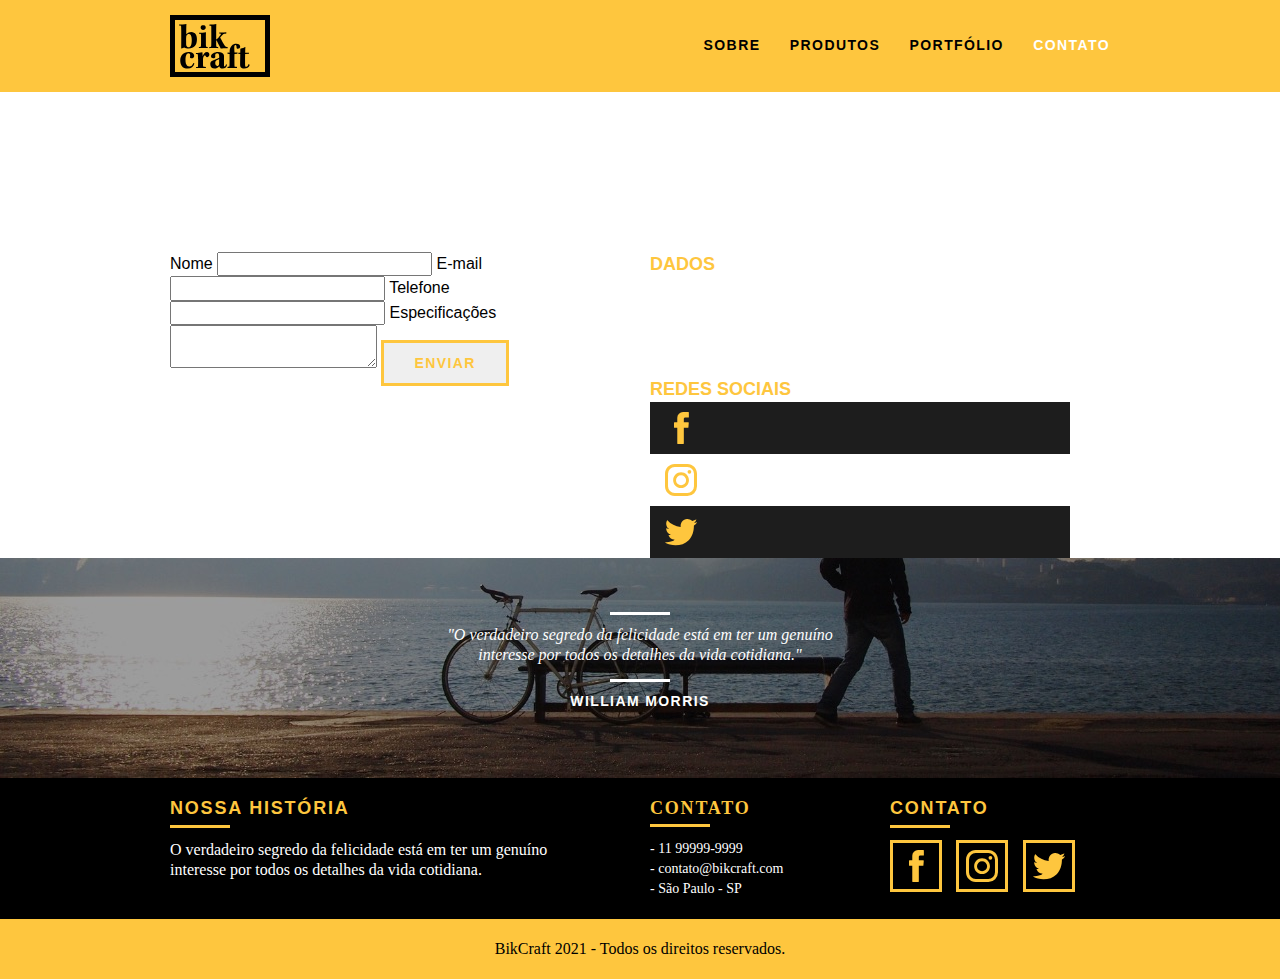
==== contato.html @ 9b2e698c "contato page" ====
<!DOCTYPE html>
<html lang="pt-br">
    <head>
        <meta charset="UTF-8">
        <meta http-equiv="X-UA-Compatible" content="IE=edge">
        <meta name="viewport" content="width=device-width, initial-scale=1.0">
        <link rel="stylesheet" href="css/style.css">
        <link rel="stylesheet" href="css/grid.css">
        <link rel="stylesheet" href="css/normalize.css">
        <link rel="stylesheet" href="css/reset.css">
        <link rel="stylesheet" href="css/produtos.css">
        <link rel="stylesheet" href="css/contato.css">
        <title>BikCraft - Contato</title>
    </head>

    <body>
        <header class="header">
            <div class="container">
                <a href="Index.html" class="grid-4">
                    <img src="img/bikcraft.svg" alt="BikCraft">
                </a>
                <nav class="grid-12 header_menu">
                    <ul>
                        <li><a href="sobre.html">Sobre</a></li>
                        <li><a href="produtos.html">Produtos</a></li>
                        <li><a href="portfolio.html">Portfólio</a></li>
                        <li><a href="contato.html" class="menu_ativo">Contato</a></li>
                    </ul>
                </nav>
            </div>
        </header>

        <section class="introducao-interna interna_contato">
            <div class="container">
                <h1>Contato</h1>
                <p>Tire suas dúvidas com a gente</p>        
            </div>
        </section>

        <section class="contato container">
                <form id="form_orcamento" class="contato_form grid-8">
                    <label for="nome">Nome</label>
                    <input type="text" id="nome">

                    <label for="email">E-mail</label>
                    <input type="text" id="email">

                    <label for="telefone">Telefone</label>
                    <input type="telefone" id="telefone">

                    <label for="espec">Especificações</label>
                    <textarea id="spec"></textarea>
                    <button type="submit" class="btn">Enviar</button>
                </form>

                <div class="orcamento_dados grid-8">
                    <h3>Dados</h3>
                    <span>+55 11 9999-9999</span>
                    <span class="dados_email">orcamento@bikcraft.com</span>
                    <h3>Redes Sociais</h3>
                    <ul>
                        <li><a href="http://facebook.com" target="_blank"><img src="img/redes-sociais/facebook.svg" alt=""></a></li>
                        <li><a href="http://instagram.com" target="_blank"><img src="img/redes-sociais/instagram.svg" alt=""></a></li>
                        <li><a href="http://twitter.com" target="_blank"><img src="img/redes-sociais/twitter.svg" alt=""></a></li>
                    </ul>
                </div>
        </section>

        <section class="quebra">
            <blockquote class="quote-externo container">
                <p>"O verdadeiro segredo da felicidade está em ter um genuíno interesse por todos os detalhes da vida cotidiana."</p>
                <cite>WILLIAM MORRIS</cite>
            </blockquote>   
        </section>

        <footer>
            <div class="footer">
                <div class="container">
                    <div class="grid-8 footer_historia">
                        <h3><div class="grid-11">
                        </div>Nossa História</h3>
                        <p>O verdadeiro segredo da felicidade está em ter um genuíno interesse por todos os detalhes da vida cotidiana.</p>
                    </div>

                    <div class="grid-4 footer_contato">
                        <h3>Contato</h3>
                        <ul>
                            <li>- 11 99999-9999</li>
                            <li>- contato@bikcraft.com</li>
                            <li>- São Paulo - SP</li>
                        </ul>
                    </div>

                    <div class="grid-4 footer_redes">
                        <h3>Contato</h3>
                        <ul>
                            <li><a href="http://facebook.com" target="_blank"><img src="img/redes-sociais/facebook.svg" alt=""></a></li>
                            <li><a href="http://instagram.com" target="_blank"><img src="img/redes-sociais/instagram.svg" alt=""></a></li>
                            <li><a href="http://twitter.com" target="_blank"><img src="img/redes-sociais/twitter.svg" alt=""></a></li>
                        </ul>
                    </div>
                </div>
            </div>

            <div class="copy">
                <div class="container">
                    <p class="grid-16">BikCraft 2021 - Todos os direitos reservados.</p>
                </div>
            </div>
        </footer>
    </body>
</html>
---- css/style.css ----
/* estilos gerais */

body{
    font-family: Arial, Helvetica, sans-serif;
}

p{
    font-family: Georgia, 'Times New Roman', serif;
    font-size: 14px;
    line-height: 20px;
}

img{
    display: block;
}

.btn{
    border: 3px solid #fec63e;
    padding: 10px 30px;
    color: #fec63e;
    font-size: 14px;
    line-height: 20px;
    text-transform: uppercase;
    font-weight: bold;
    letter-spacing: .1em;
    transition: .2s;
}

.btn:hover{
    color: #fff;
    border-color: #fff;
}

.btn.btn-preto:hover{
    color: #000;
    border-color: #000;
}

/* header */
.header{
    position: fixed;
    top: 0;
    width: 100%;
    background: #fec63e;
    padding: 15px 0;
    z-index: 10;
}

.header_menu{
    text-align: right;
}

.header_menu ul li{
    display: inline-block;
    margin-left: 25px;
    margin-top: 20px;
}

.header_menu ul li a{
    color: #000;
    font-weight: bold;
    text-transform: uppercase;
    letter-spacing: .1em;
    font-size: 14px;
    line-height: 20px;
    padding: 10px 0;
    transition: .2s;
}

.header_menu ul li a:hover{
    color: #fff;
}

.header_menu ul li a.menu_ativo{
    color: #fff;
}

.subtitulo{
    font-size: 24px;
    line-height: 30px;
    font-weight: bold;
    letter-spacing: .1em;
    color: #000;
    text-transform: uppercase;
    text-align: center;
    margin-bottom: 40px;
}

.subtitulo:after{
    content: "";
    display: block;
    width: 60px;
    height: 3px;
    background: #000;
    margin: 8px auto;
}

.subtitulo-interno{
    font-size: 24px;
    line-height: 30px;
    font-weight: bold;
    letter-spacing: .1em;
    color: #000;
    text-transform: uppercase;
    margin-bottom: 20px;
}

.subtitulo-interno:after{
    content: "";
    display: block;
    width: 60px;
    height: 3px;
    background: #000;
    margin: 8px 0;
}

/* Introdução Interna*/
.introducao-interna{
    width: 100%;
    margin-top: 92px;
    height: 160px;
    text-align: center;
    color: #fff;
    padding-top: 30px;
}

.introducao-interna h1{
    font-size: 36px;
    font-weight: bold;
    text-transform: bold;
}

.introducao-interna h1:after{
    content: "";
    display: block;
    width: 60px;
    height: 3px;
    background: #fff;
    margin: 6px auto 10px auto;
}

/* Introdução */
.introducao{
    width: 100%;
    height: 380px;
    background-image: url(../img/bg.jpg);
    background-size: cover;
    margin-top: 92px;
    text-align: center;
    padding-top: 100px;
}

.introducao h1{
    font-size: 48px;
    color: #fff;
    font-weight: bold;
    text-transform: bold;
}

.quote-externo{
    max-width: 360px;
    margin: 0 auto;
    margin-bottom: 40px;
    color: white;
}

.quote-externo p{
    font-style: italic;
}

.quote-externo p::before, .quote-externo p::after{
    content: "";
    display: block;
    width: 60px;
    height: 3px;
    background: #fff;
    margin: 14px auto 10px auto;
}

.quote-externo cite{
    font-style: normal;
    font-weight: bold;
    font-size: 14px;
    letter-spacing: .1em;
}

/* Produtos */

.produtos{
    padding: 60px 0px;
    text-align: center;
}

.produtos_lista li{
    background-color: #fec63e;

}

.produtos_lista li h3{
    font-weight: bold;
    font-size: 18px;
    line-height: 25px;
    text-transform: uppercase;
    letter-spacing: .1em;
    margin-top: 20px;
}

.produtos_lista li h3:after{
    content: "";
    display: block;
    width: 60px;
    height: 3px;
    background: #000;
    margin: 2px auto;
}

.produtos_lista li p{
    padding: 10px 20px 20px 20px;
}

.produtos_icone{
    background: #000;
    padding: 20px;
}

.call{
    text-align: center;
    padding-top: 40px;
    clear: both;
}

.call p{
    margin-bottom: 20px;
}


/* Portfolio */

.portfolio{
    width: 100%;
    background: #000;
    padding: 40px 0;
}

.portfolio .subtitulo{
    color: #fec63e;
}

.portfolio .subtitulo:after{
    background: #fec63e;
}

.portfolio_lista li:last-child{
    margin-top: 20px;
}

.portfolio .call p{
    color: #fff;
}

.qualidade{
    padding: 60px 0;
}

.qualidade img{
    margin: 0 auto;
}

.qualidade::after{
    content: "";
    width: 634px;
    height: 83px;
    display: block;
    background: url("../img/linhas.svg") no-repeat center;
    position: absolute;
    top: 209px;
    right: 162px;
    z-index: -1;
}

.qualidade_lista{
    padding-top: 20px;
    overflow: auto; /* clear-fix */
}

.qualidade_lista li{
    text-align: center;
    padding: 0 40px;
}

.qualidade_lista li h3{
    font-weight: bold;
    font-size: 18px;
    line-height: 25px;
    text-transform: uppercase;
    letter-spacing: .1em;
    margin-top: 20px;
}

.qualidade_lista li h3:after{
    content: "";
    display: block;
    width: 60px;
    height: 3px;
    background: #000;
    margin: 6px auto;
}

/* quebra */

.quebra{
    width: 100%;
    height: 220px;
    background: url("../img/bg-footer.jpg");
    background-size: cover;
    text-align: center;
    padding-top: 40px;
}

.quebra .quote-externo{
    max-width: 400px;
}

.footer{
    width: 100%;
    background-color: #000;
    color: #fff;
    padding: 20px 0;
}

.footer h3{
    font-size: 18px;
    font-height: 25px;
    color: #fec63e;
    text-transform: uppercase;
    letter-spacing: .1em;
    font-weight: bold;
}

.footer h3:after{
    content: "";
    display: block;
    width: 60px;
    height: 3px;
    background: #fec63e;
    margin: 6px 0 12px 0;
}

.footer_historia{
    padding-right: 40px;
}


.footer_contato{
    font-size: 14px;
    line-height: 20px;
    font-family: Georgia, "Times New Roman", Times, serif;
}

.footer_redes ul li{
    display: inline-block;
    margin-right: 10px;
}

.footer_redes ul li a{
    border: 3px solid #fec63e;
    display: block;
    padding: 7px;
    transition: .2s;
}

.footer_redes ul li a:hover{
    border-color: #fff;
}

.copy{
    width: 100%;
    background: #fec63e;
    padding: 20px 0;
    text-align: center;
}
---- css/grid.css ----
*, *:before, *:after {
  -webkit-box-sizing: border-box; 
  -moz-box-sizing: border-box; 
  box-sizing: border-box;
}

.container {
	width: 960px;
	margin: 0 auto;
	position: relative;
}

.container:after, .container:before {
	content: " ";
	display: table;
}

.container:after {
	clear: both;
}

.grid-1, .grid-2, .grid-3, .grid-4, .grid-5, .grid-6, .grid-7, .grid-8, .grid-9, .grid-10, .grid-11, .grid-12, .grid-13, .grid-14, .grid-15, .grid-16, .grid-1-3 {
	float: left;
	margin-left: 10px;
	margin-right: 10px;
}

.grid-1 	{width: 40px;}
.grid-2 	{width: 100px;}
.grid-3 	{width: 160px;}
.grid-4 	{width: 220px;}
.grid-5 	{width: 280px;}
.grid-6 	{width: 340px;}
.grid-7 	{width: 400px;}
.grid-8 	{width: 460px;}
.grid-9 	{width: 520px;}
.grid-10 	{width: 580px;}
.grid-11 	{width: 640px;}
.grid-12 	{width: 700px;}
.grid-13 	{width: 760px;}
.grid-14 	{width: 820px;}
.grid-15 	{width: 880px;}
.grid-16 	{width: 940px;}
.grid-1-3	{width: 300px;}
---- css/produtos.css ----
.interna_produtos{
    background: url("../img/bg-produtos.jpg") no-repeat center;
    background-size: cover;
}

.produto_item{
    padding-top: 60px;
}

.produto_item h2{
    font-size: 36px;
    font-weight: bold;
    text-transform: uppercase;
    letter-spacing: .1em;
    position: relative;
    top: -180px;
    text-align: center;
    color: #fff;
    margin-bottom: -56px;
}

.produto_item h2:after, .produto_item h2:before{
    content: "";
    display: block;
    width: 60px;
    height: 3px;
    background: #fff;
    margin: 6px auto 8px auto;
}


.produto_icone{
    background: #000;
    padding: 70px 0;
}

.produto_icone img{
    margin: 0 auto;
}

.produto_info{
    background: #000;
}

.produto_info p{
    color: #fff;
    font-size: 18px;
    line-height: 25px;
    height: 180px;
    padding: 30px 40px;
}

.produto_info ul li{
    background: #fec63e;
    text-transform: uppercase;
    text-size: 18px;
    line-height: 20px;
    font-weight: bold;
    float: left;
    width: 229px;
    height: 49px;
    text-align: center;
    padding-top: 16px;
}

.produto_info ul li:nth-child(1), .produto_info ul li:nth-child(2){
    margin-bottom: 2px;
}

.produto_info ul li:nth-child(even){
    margin-left: 2px;
}

/* form */
.orcamento{
    background-color: #000;
    width: 100%;
    margin-top: 60px;
    padding: 40px 0;
}

.orcamento h2{
    color: #fec63e;
}

.form{
    padding-right: 60px;
}

.form label{
    display: block;
    color: #fff;
    font-family: Georgia, 'Times New Roman', serif;
    font-size: 18px;
    line-height: 25px;
    margin-bottom: 4px;
}

.form input{
    display: block;
    width: 100%;
    border: 4px solid #fec63e;
    background: none;
    color: #fff;
    padding: 7px 10px;
    margin-bottom: 10px;
    outline: none;
    font-size: 14px;
    font-family: Georgia, 'Times New Roman', serif;
}

.form textarea{
    display: block;
    width: 100%;
    resize: none;
    height: 120px;
    border: 4px solid #fec63e;
    background: none;
    color: #fff;
    padding: 7px 10px;
    margin-bottom: 20px;
    outline: none;
    font-size: 14px;
    font-family: Georgia, 'Times New Roman', serif;
}

.form button {
    background: none;
    padding: 7px 40px;
}

.orcamento_dados {
    color: #fff;
}

.orcamento_dados h3 {
    font-size: 18px;
    line-height: 25px;
    text-transform: uppercase;
    color: #fec63e;
    font-weight: bold;
}

.orcamento_dados span {
    display: block;
    font-size: 18px;
    line-height: 30px;
    font-family: Georgia, 'Times New Roman', serif;
}

.dados_email {
    margin-bottom: 40px;
}

.orcamento_dados ul {
    padding-right: 40px;
}

.orcamento_dados ul li {
    font-family: Georgia, 'Times New Roman', serif;
    font-size: 14px;
    padding: 10px 15px;
}

.orcamento_dados ul li:nth-child(odd) {
    background: #1d1d1d;
}

.orcamento_dados p {
    margin: 8px 0;
}
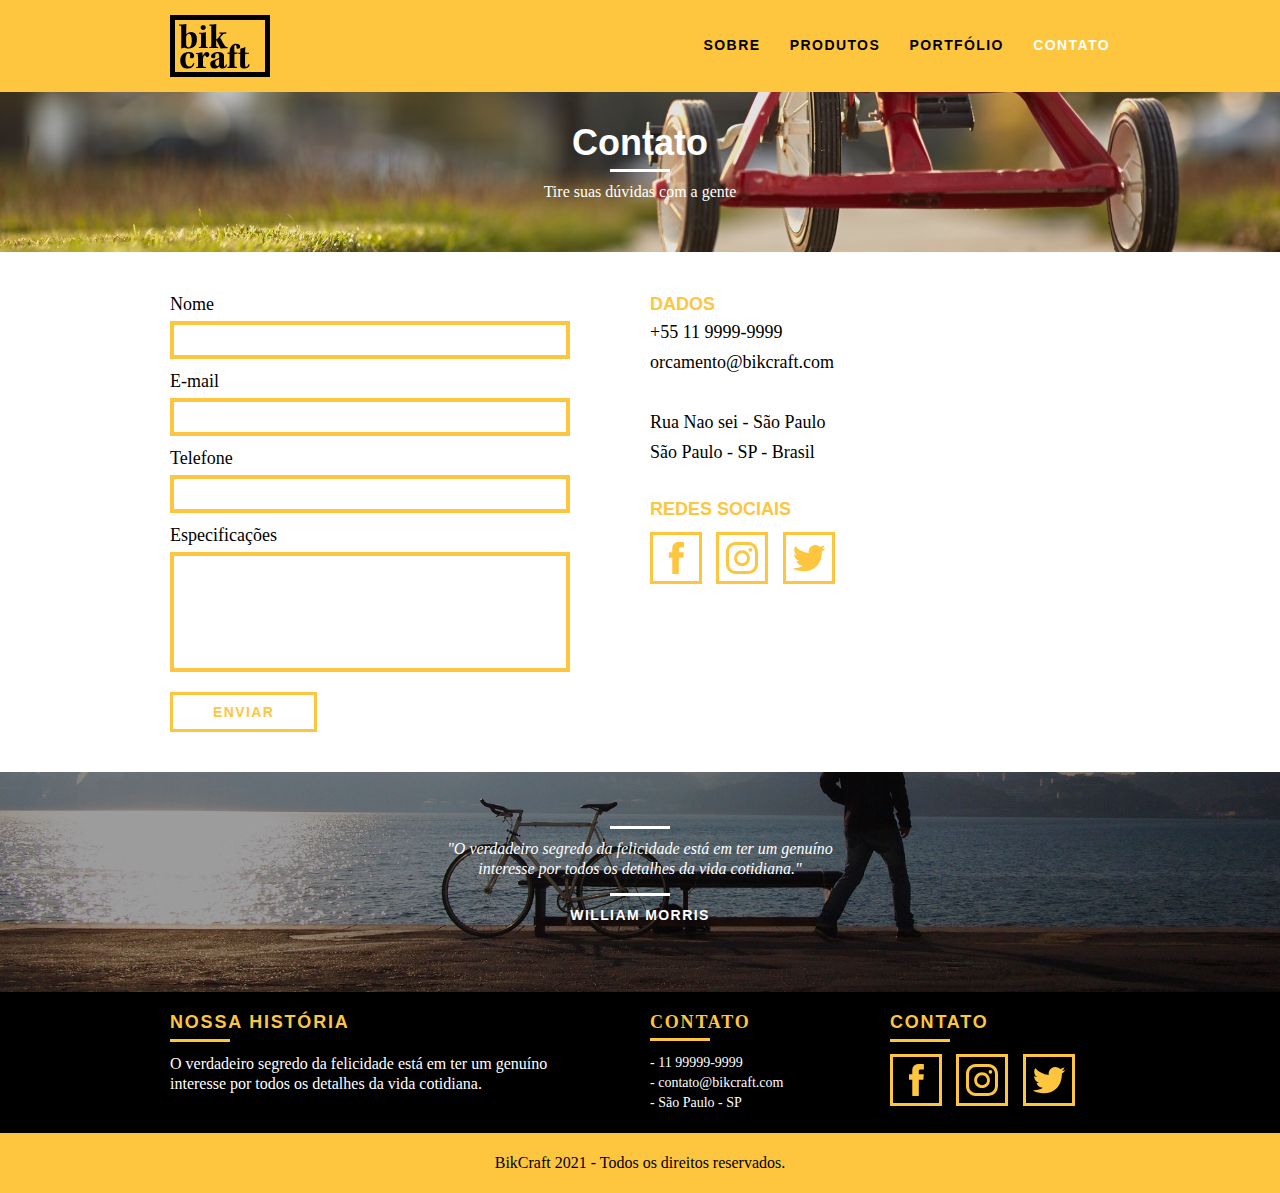
==== commit 7ba69ac5: "contato page" ====
--- a/contato.html
+++ b/contato.html
@@ -53,10 +53,12 @@
                     <button type="submit" class="btn">Enviar</button>
                 </form>
 
-                <div class="orcamento_dados grid-8">
+                <div class="contato_dados grid-8">
                     <h3>Dados</h3>
                     <span>+55 11 9999-9999</span>
                     <span class="dados_email">orcamento@bikcraft.com</span>
+                    <span>Rua Nao sei - São Paulo</span>
+                    <span>São Paulo - SP - Brasil</span>
                     <h3>Redes Sociais</h3>
                     <ul>
                         <li><a href="http://facebook.com" target="_blank"><img src="img/redes-sociais/facebook.svg" alt=""></a></li>
--- a/css/contato.css
+++ b/css/contato.css
@@ -0,0 +1,99 @@
+.interna_contato {
+    background: url("../img/bg-contato.jpg") no-repeat center;
+    background-size: cover;
+}
+
+/* form */
+.contato {
+    padding: 40px 0;
+}
+
+.contato_form {
+    padding-right: 60px;
+}
+
+.contato_form label {
+    display: block;
+    font-family: Georgia, 'Times New Roman', serif;
+    font-size: 18px;
+    line-height: 25px;
+    margin-bottom: 4px;
+}
+
+.contato_form input {
+    display: block;
+    width: 100%;
+    border: 4px solid #fec63e;
+    background: none;
+    padding: 7px 10px;
+    margin-bottom: 10px;
+    outline: none;
+    font-size: 14px;
+    font-family: Georgia, 'Times New Roman', serif;
+}
+
+.contato_form textarea {
+    display: block;
+    width: 100%;
+    resize: none;
+    height: 120px;
+    border: 4px solid #fec63e;
+    background: none;
+    padding: 7px 10px;
+    margin-bottom: 20px;
+    outline: none;
+    font-size: 14px;
+    font-family: Georgia, 'Times New Roman', serif;
+}
+
+.contato_form button {
+    background: none;
+    padding: 7px 40px;
+}
+
+.contato_dados h3 {
+    font-size: 18px;
+    line-height: 25px;
+    text-transform: uppercase;
+    color: #fec63e;
+    font-weight: bold;
+}
+
+.contato_dados span {
+    display: block;
+    font-size: 18px;
+    line-height: 30px;
+    font-family: Georgia, 'Times New Roman', serif;
+}
+
+.contato_dados span:nth-of-type(even) {
+    margin-bottom: 30px;
+}
+
+.contato_dados ul{
+    margin-top: 10px;
+}
+
+.contato_dados ul li{
+    display: inline-block;
+    margin-right: 10px;
+}
+
+.contato_dados ul li a{
+    border: 3px solid #fec63e;
+    display: block;
+    padding: 7px;
+    transition: .2s;
+}
+
+.contato_dados ul li a:hover{
+    border-color: #000;
+}
+
+
+
+
+
+
+
+
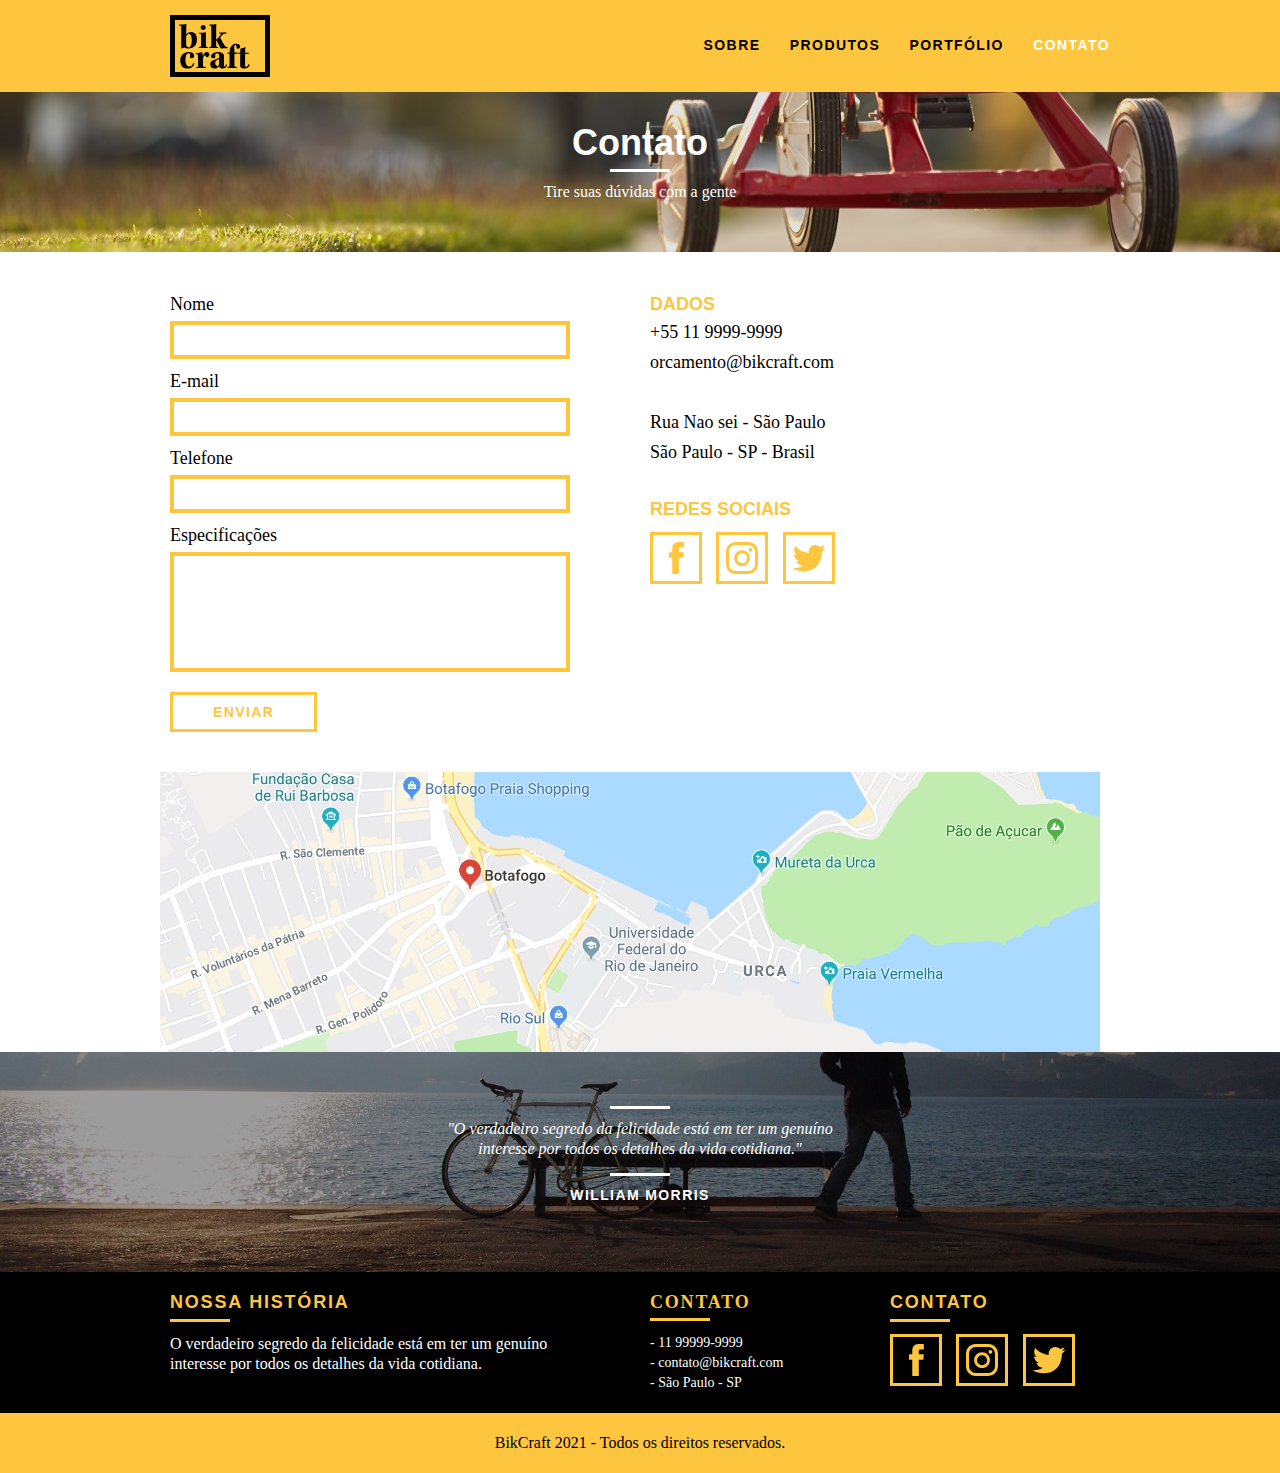
==== commit 3348f12e: "contato page" ====
--- a/contato.html
+++ b/contato.html
@@ -50,13 +50,13 @@
 
                     <label for="espec">Especificações</label>
                     <textarea id="spec"></textarea>
-                    <button type="submit" class="btn">Enviar</button>
+                    <button type="submit" class="btn btn-preto">Enviar</button>
                 </form>
 
                 <div class="contato_dados grid-8">
                     <h3>Dados</h3>
                     <span>+55 11 9999-9999</span>
-                    <span class="dados_email">orcamento@bikcraft.com</span>
+                    <span>orcamento@bikcraft.com</span>
                     <span>Rua Nao sei - São Paulo</span>
                     <span>São Paulo - SP - Brasil</span>
                     <h3>Redes Sociais</h3>
@@ -66,6 +66,10 @@
                         <li><a href="http://twitter.com" target="_blank"><img src="img/redes-sociais/twitter.svg" alt=""></a></li>
                     </ul>
                 </div>
+        </section>
+
+        <section class="container contato_mapa">
+            <a href="http://google.com" target="_blank" class="grid-8"></a> <img src="img/endereco-bikcraft.jpg" alt="Endereço da BikBraft">
         </section>
 
         <section class="quebra">
--- a/css/produtos.css
+++ b/css/produtos.css
@@ -148,7 +148,7 @@
     font-family: Georgia, 'Times New Roman', serif;
 }
 
-.dados_email {
+.orcamento_dados span:nth-of-type(2) {
     margin-bottom: 40px;
 }
 
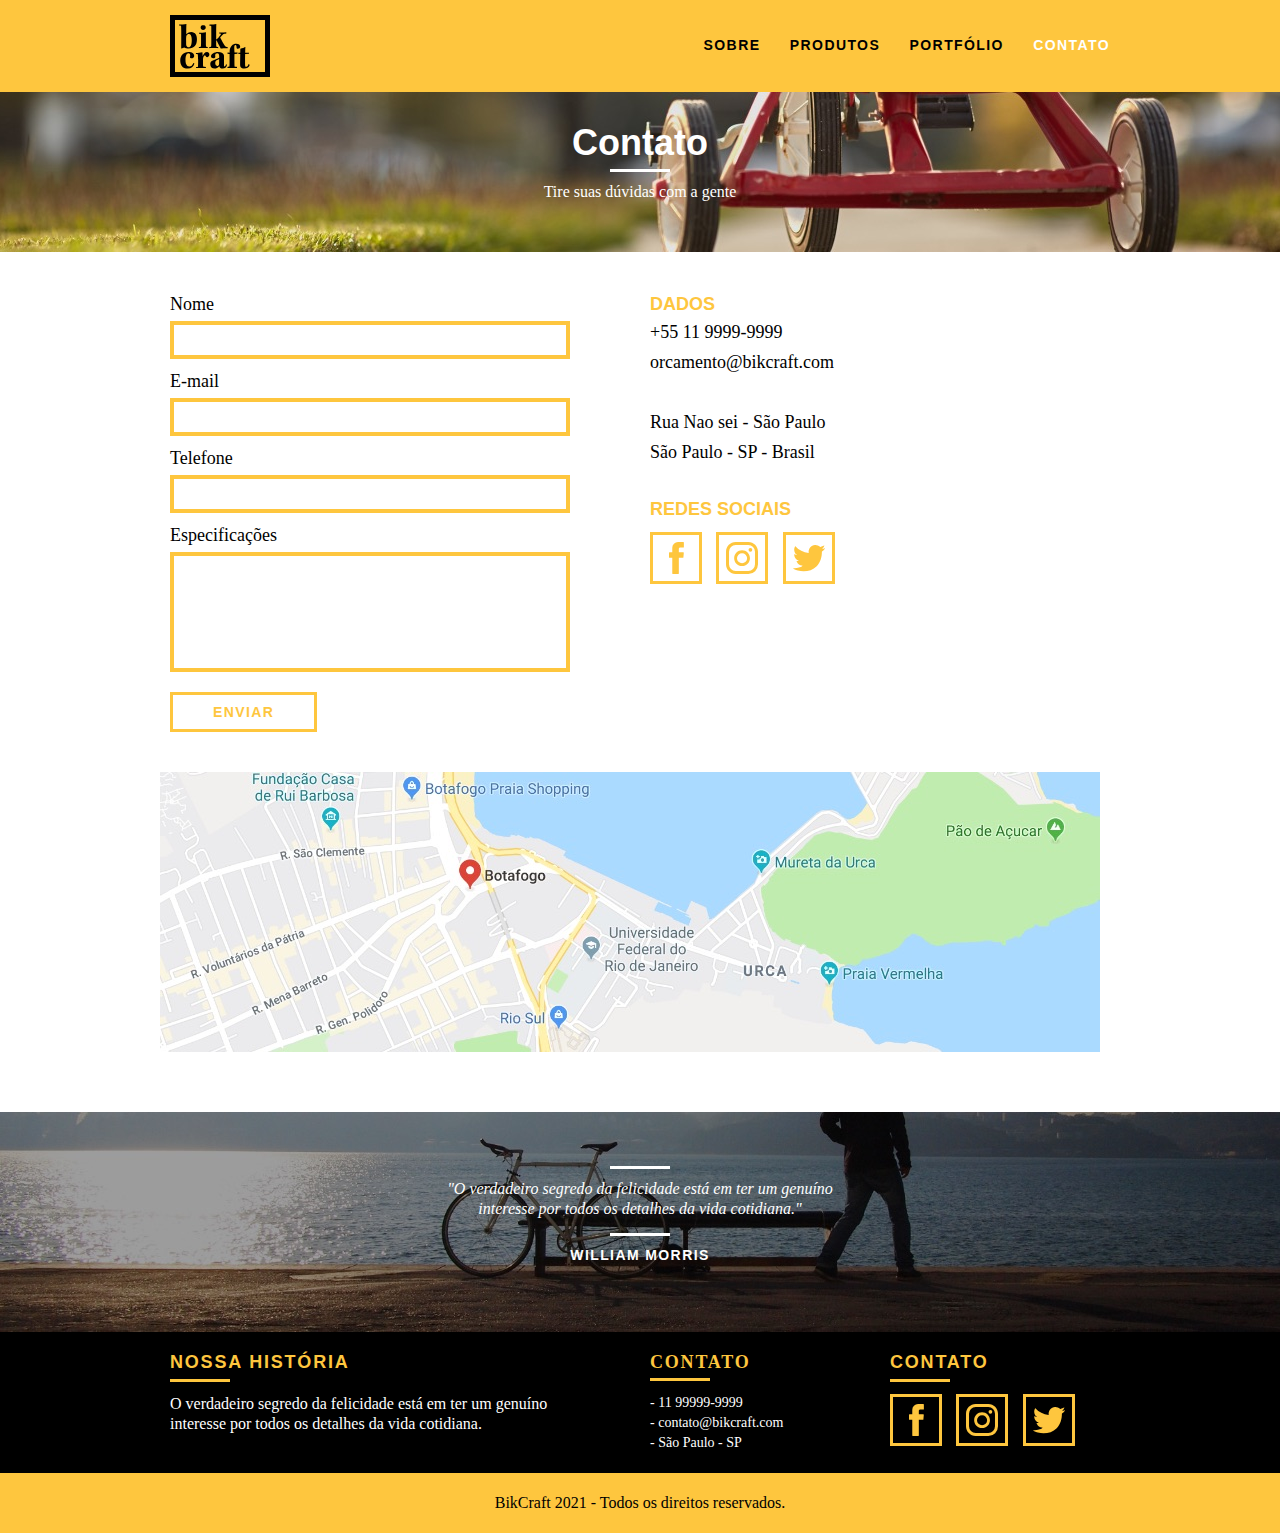
==== commit 41bd9cb5: "Contato Page" ====
--- a/contato.html
+++ b/contato.html
@@ -10,6 +10,7 @@
         <link rel="stylesheet" href="css/reset.css">
         <link rel="stylesheet" href="css/produtos.css">
         <link rel="stylesheet" href="css/contato.css">
+        <link rel="stylesheet" href="css/responsivo.css">
         <title>BikCraft - Contato</title>
     </head>
 
--- a/css/style.css
+++ b/css/style.css
@@ -4,6 +4,10 @@
     font-family: Arial, Helvetica, sans-serif;
 }
 
+html {
+    user-select: none;
+}
+
 p{
     font-family: Georgia, 'Times New Roman', serif;
     font-size: 14px;
@@ -12,6 +16,7 @@
 
 img{
     display: block;
+    max-width: 100%;
 }
 
 .btn{
@@ -24,6 +29,7 @@
     font-weight: bold;
     letter-spacing: .1em;
     transition: .2s;
+    cursor: pointer;
 }
 
 .btn:hover{
@@ -193,7 +199,11 @@
 
 .produtos_lista li{
     background-color: #fec63e;
-
+    text-align: center;
+}
+
+.produtos_lista li img {
+    margin: 0 auto;
 }
 
 .produtos_lista li h3{
@@ -266,7 +276,7 @@
     margin: 0 auto;
 }
 
-.qualidade::after{
+.qualidade:after{
     content: "";
     width: 634px;
     height: 83px;
--- a/css/grid.css
+++ b/css/grid.css
@@ -25,20 +25,57 @@
 	margin-right: 10px;
 }
 
-.grid-1 	{width: 40px;}
-.grid-2 	{width: 100px;}
-.grid-3 	{width: 160px;}
-.grid-4 	{width: 220px;}
-.grid-5 	{width: 280px;}
-.grid-6 	{width: 340px;}
-.grid-7 	{width: 400px;}
-.grid-8 	{width: 460px;}
-.grid-9 	{width: 520px;}
-.grid-10 	{width: 580px;}
-.grid-11 	{width: 640px;}
-.grid-12 	{width: 700px;}
-.grid-13 	{width: 760px;}
-.grid-14 	{width: 820px;}
-.grid-15 	{width: 880px;}
-.grid-16 	{width: 940px;}
-.grid-1-3	{width: 300px;}+	.grid-1 	{width: 40px;}
+	.grid-2 	{width: 100px;}
+	.grid-3 	{width: 160px;}
+	.grid-4 	{width: 220px;}
+	.grid-5 	{width: 280px;}
+	.grid-6 	{width: 340px;}
+	.grid-7 	{width: 400px;}
+	.grid-8 	{width: 460px;}
+	.grid-9 	{width: 520px;}
+	.grid-10 	{width: 580px;}
+	.grid-11 	{width: 640px;}
+	.grid-12 	{width: 700px;}
+	.grid-13 	{width: 760px;}
+	.grid-14 	{width: 820px;}
+	.grid-15 	{width: 880px;}
+	.grid-16 	{width: 940px;}
+	.grid-1-3	{width: 300px;}
+
+@media only screen and (min-width: 788px) and (max-width: 979px) {
+	.container {
+		width: 768px;
+	}
+
+	.grid-1 	{width: 28px;}
+	.grid-2 	{width: 76px;}
+	.grid-3 	{width: 124px;}
+	.grid-4 	{width: 172px;}
+	.grid-5 	{width: 220px;}
+	.grid-6 	{width: 268px;}
+	.grid-7 	{width: 316px;}
+	.grid-8 	{width: 364px;}
+	.grid-9 	{width: 412px;}
+	.grid-10 	{width: 460px;}
+	.grid-11 	{width: 508px;}
+	.grid-12 	{width: 556px;}
+	.grid-13 	{width: 604px;}
+	.grid-14 	{width: 652px;}
+	.grid-15 	{width: 700px;}
+	.grid-16 	{width: 748px;}
+	.grid-1-3	{width: 236px;}
+}
+
+@media only screen and (max-width: 787px) {
+
+	.container {
+		width: 300px;
+	}
+
+	.grid-1, .grid-2, .grid-3, .grid-4, .grid-5, .grid-6, .grid-7, .grid-8, .grid-9, .grid-10, .grid-11, .grid-12, .grid-13, .grid-14, .grid-15, .grid-16, .grid-1-3 {
+		width: 300px;
+		margin: 0 0 20px 0;
+		float: none;
+	}
+}--- a/css/contato.css
+++ b/css/contato.css
@@ -90,6 +90,9 @@
     border-color: #000;
 }
 
+.contato_mapa {
+    margin-bottom: 60px;
+}
 
 
 
@@ -97,3 +100,4 @@
 
 
 
+
--- a/css/responsivo.css
+++ b/css/responsivo.css
@@ -0,0 +1,79 @@
+/* Tablet */
+@media only screen and (min-width: 788px) and (max-width: 979px) {
+
+	/* QUALIDADE HOME */
+	.qualidade:after{
+		right: 66px;
+	}
+
+	.qualidade_lista li{
+		padding: 0 10px;
+	}
+
+	/* FOOTER */
+	.footer_redes ul li a{
+		border: 3px solid #fec63e;
+		display: block;
+		padding: 6px;
+	}
+	
+	.footer_redes ul li a img {
+		height: 26px;
+		width: 26px;
+	}
+}
+
+/* Smartphone */
+@media only screen and (max-width: 787px) {
+	/* HEADER */
+	.header {
+		position: relative;
+		padding-bottom: 0px;
+	}
+
+	.header img {
+		margin: 0 auto 10px auto;
+	}
+
+	.header_menu {
+		text-align: center;
+	}
+
+	.header_menu ul li {
+		margin: 5px;
+	}
+
+	.header_menu ul li a {
+		color: #000;
+		border: 4px solid #000;
+		width: 130px;
+		display: block;
+		float: left;
+		padding: 10px 0;
+	}
+
+	.header_menu ul li a:hover {
+		border-color: #fff;
+	}
+
+	/* INTRODUCAO */
+	.introducao {
+		margin-top: 0px;
+		padding-top: 50px;
+		background: url("../img/bg-mobile.jpg") no-repeat center;
+		background-size: cover;
+	}
+
+	/* Call */
+	.call{
+		padding-top: 10px;
+	}
+
+	.qualidade:after {
+		display: none;
+	}
+
+	.introducao h1{
+		font-size: 36px;
+	}
+}
